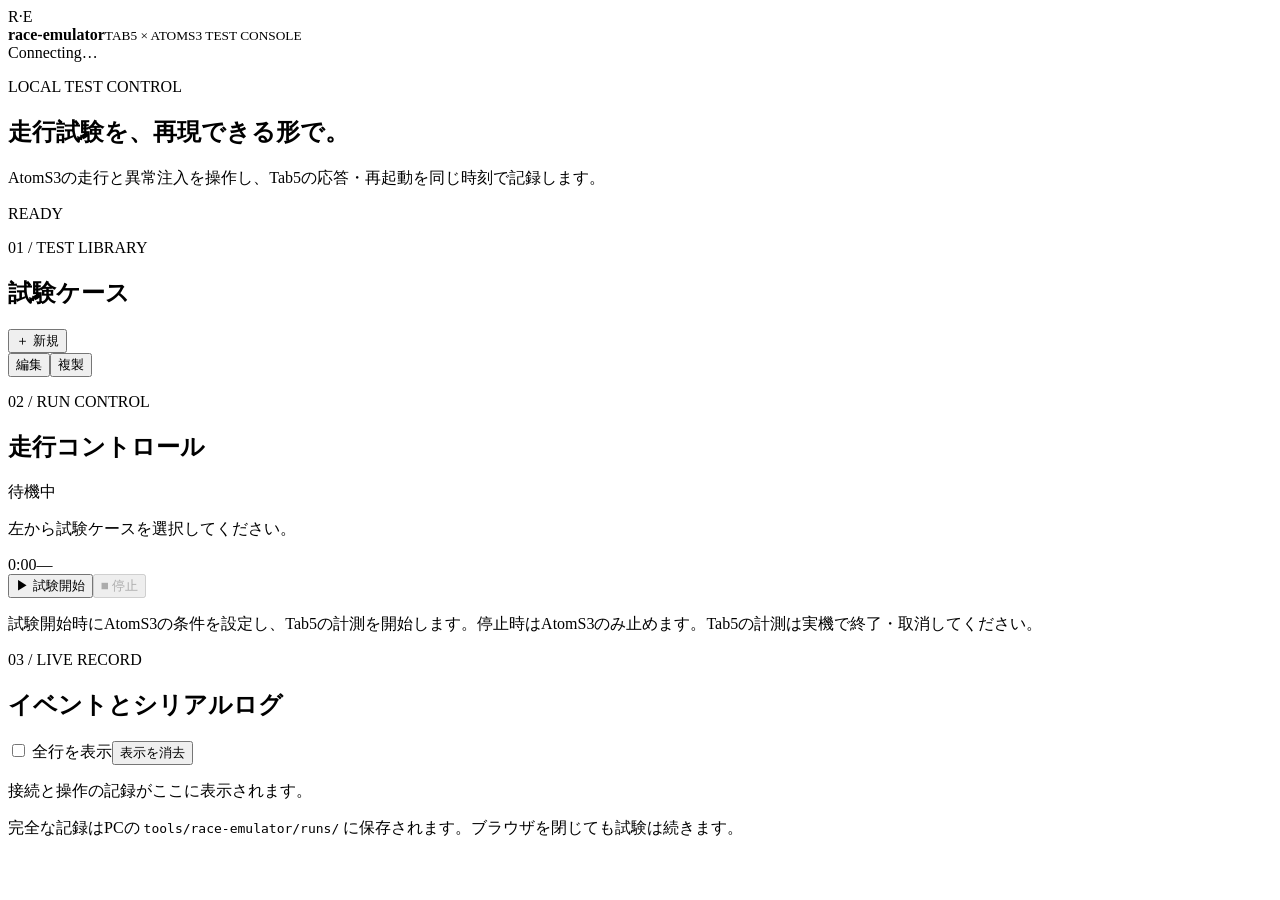
==== tools/race-emulator/static/index.html @ 35d3077c "Add browser-based race emulator test console" ====
<!doctype html>
<html lang="ja">
<head>
  <meta charset="utf-8">
  <meta name="viewport" content="width=device-width, initial-scale=1">
  <title>race-emulator</title>
  <link rel="stylesheet" href="/app.css">
</head>
<body>
  <header class="topbar">
    <div class="brand"><span class="brand-mark">R<span>·</span>E</span><div><strong>race-emulator</strong><small>TAB5 × ATOMS3 TEST CONSOLE</small></div></div>
    <div class="top-status"><span id="server-indicator" class="status-dot offline"></span><span id="server-label">Connecting…</span><span class="top-separator"></span><span id="clock"></span></div>
  </header>
  <main>
    <section class="intro">
      <div><p class="eyebrow">LOCAL TEST CONTROL</p><h1>走行試験を、再現できる形で。</h1><p>AtomS3の走行と異常注入を操作し、Tab5の応答・再起動を同じ時刻で記録します。</p></div>
      <div class="run-pill" id="run-pill"><span class="status-dot idle"></span><span>READY</span></div>
    </section>
    <section class="device-grid" aria-label="Devices">
      <article class="card device" id="atom-device"></article>
      <article class="card device" id="tab5-device"></article>
    </section>
    <div class="workspace-grid">
      <section class="card cases-panel">
        <div class="section-head"><div><p class="eyebrow">01 / TEST LIBRARY</p><h2>試験ケース</h2></div><button class="secondary small" id="new-case">＋ 新規</button></div>
        <div class="case-list" id="case-list"></div>
        <div class="case-actions"><button class="secondary" id="edit-case">編集</button><button class="secondary" id="duplicate-case">複製</button></div>
      </section>
      <section class="card run-panel">
        <div class="section-head"><div><p class="eyebrow">02 / RUN CONTROL</p><h2>走行コントロール</h2></div><span class="section-badge" id="run-state">待機中</span></div>
        <div class="selected-case" id="selected-case"><p>左から試験ケースを選択してください。</p></div>
        <div class="run-progress"><div class="progress-track"><span id="progress-fill"></span></div><div><span id="elapsed">0:00</span><span id="max-duration">—</span></div></div>
        <div class="run-actions"><button class="primary" id="start-run">▶ 試験開始</button><button class="danger" id="stop-run" disabled>■ 停止</button></div>
        <p class="run-note">試験開始時にAtomS3の条件を設定し、Tab5の計測を開始します。停止時はAtomS3のみ止めます。Tab5の計測は実機で終了・取消してください。</p>
        <div id="run-result" class="run-result" hidden></div>
      </section>
    </div>
    <section class="card event-panel">
      <div class="section-head"><div><p class="eyebrow">03 / LIVE RECORD</p><h2>イベントとシリアルログ</h2></div><div class="event-controls"><label><input id="all-lines" type="checkbox"> 全行を表示</label><button class="secondary small" id="clear-view">表示を消去</button></div></div>
      <div class="event-list" id="event-list"><p class="empty">接続と操作の記録がここに表示されます。</p></div>
      <p class="footnote">完全な記録はPCの <code>tools/race-emulator/runs/</code> に保存されます。ブラウザを閉じても試験は続きます。</p>
    </section>
  </main>
  <dialog id="case-dialog">
    <form id="case-form" method="dialog">
      <div class="dialog-head"><div><p class="eyebrow">TEST CASE EDITOR</p><h2 id="dialog-title">試験ケース</h2></div><button type="button" class="icon-button" id="close-dialog" aria-label="閉じる">×</button></div>
      <div class="form-grid">
        <label>識別子 <input name="id" required pattern="[a-z][a-z0-9-]{1,63}" placeholder="new-test-case"></label>
        <label>名前 <input name="name" required maxlength="100" placeholder="GPS 欠測試験"></label>
        <label class="wide">説明 <textarea name="description" rows="2" maxlength="500"></textarea></label>
        <label>コースID <input name="course_id" required placeholder="misato_loop"></label>
        <label>速度 km/h <input name="speed_kmh" type="number" min="1" max="60" step="0.1" required></label>
        <label>車輪外周 m <input name="wheel_circumference_m" type="number" min="0.1" max="10" step="0.001" required></label>
        <label>1回転あたりパルス <input name="pulses_per_revolution" type="number" min="1" max="100" step="1" required></label>
        <label>最大試験時間 秒 <input name="max_duration_s" type="number" min="1" max="86400" step="1" required></label>
      </div>
      <div class="action-head"><div><strong>時刻指定のGPS異常</strong><small>例: noise 5 / dropout 30000 / bias 20 -10</small></div><button class="secondary small" type="button" id="add-action">＋ 追加</button></div>
      <div id="action-list" class="action-list"></div>
      <p class="form-error" id="form-error" role="alert"></p>
      <div class="dialog-actions"><button class="secondary" type="button" id="delete-case">削除</button><span></span><button class="secondary" type="button" id="cancel-dialog">キャンセル</button><button class="primary" type="submit">保存</button></div>
    </form>
  </dialog>
  <div id="toast" role="status"></div>
  <script src="/app.js"></script>
</body>
</html>
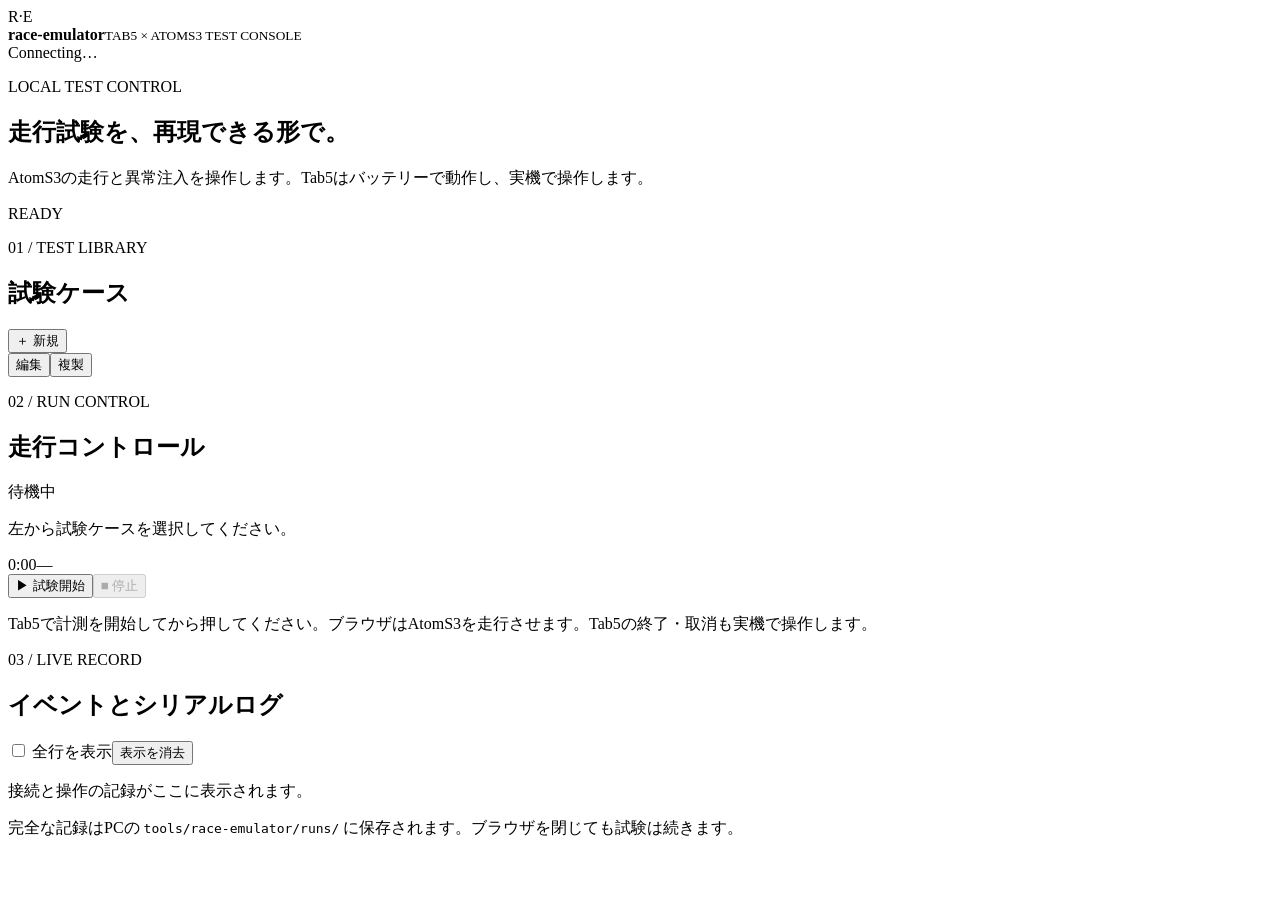
==== commit f6bb2f2f: "Support battery-powered Tab5 in race emulator" ====
--- a/tools/race-emulator/static/index.html
+++ b/tools/race-emulator/static/index.html
@@ -13,7 +13,7 @@
   </header>
   <main>
     <section class="intro">
-      <div><p class="eyebrow">LOCAL TEST CONTROL</p><h1>走行試験を、再現できる形で。</h1><p>AtomS3の走行と異常注入を操作し、Tab5の応答・再起動を同じ時刻で記録します。</p></div>
+      <div><p class="eyebrow">LOCAL TEST CONTROL</p><h1>走行試験を、再現できる形で。</h1><p id="intro-description">AtomS3の走行と異常注入を操作します。Tab5はバッテリーで動作し、実機で操作します。</p></div>
       <div class="run-pill" id="run-pill"><span class="status-dot idle"></span><span>READY</span></div>
     </section>
     <section class="device-grid" aria-label="Devices">
@@ -31,7 +31,7 @@
         <div class="selected-case" id="selected-case"><p>左から試験ケースを選択してください。</p></div>
         <div class="run-progress"><div class="progress-track"><span id="progress-fill"></span></div><div><span id="elapsed">0:00</span><span id="max-duration">—</span></div></div>
         <div class="run-actions"><button class="primary" id="start-run">▶ 試験開始</button><button class="danger" id="stop-run" disabled>■ 停止</button></div>
-        <p class="run-note">試験開始時にAtomS3の条件を設定し、Tab5の計測を開始します。停止時はAtomS3のみ止めます。Tab5の計測は実機で終了・取消してください。</p>
+        <p class="run-note" id="run-note">Tab5で計測を開始してから押してください。ブラウザはAtomS3を走行させます。Tab5の終了・取消も実機で操作します。</p>
         <div id="run-result" class="run-result" hidden></div>
       </section>
     </div>
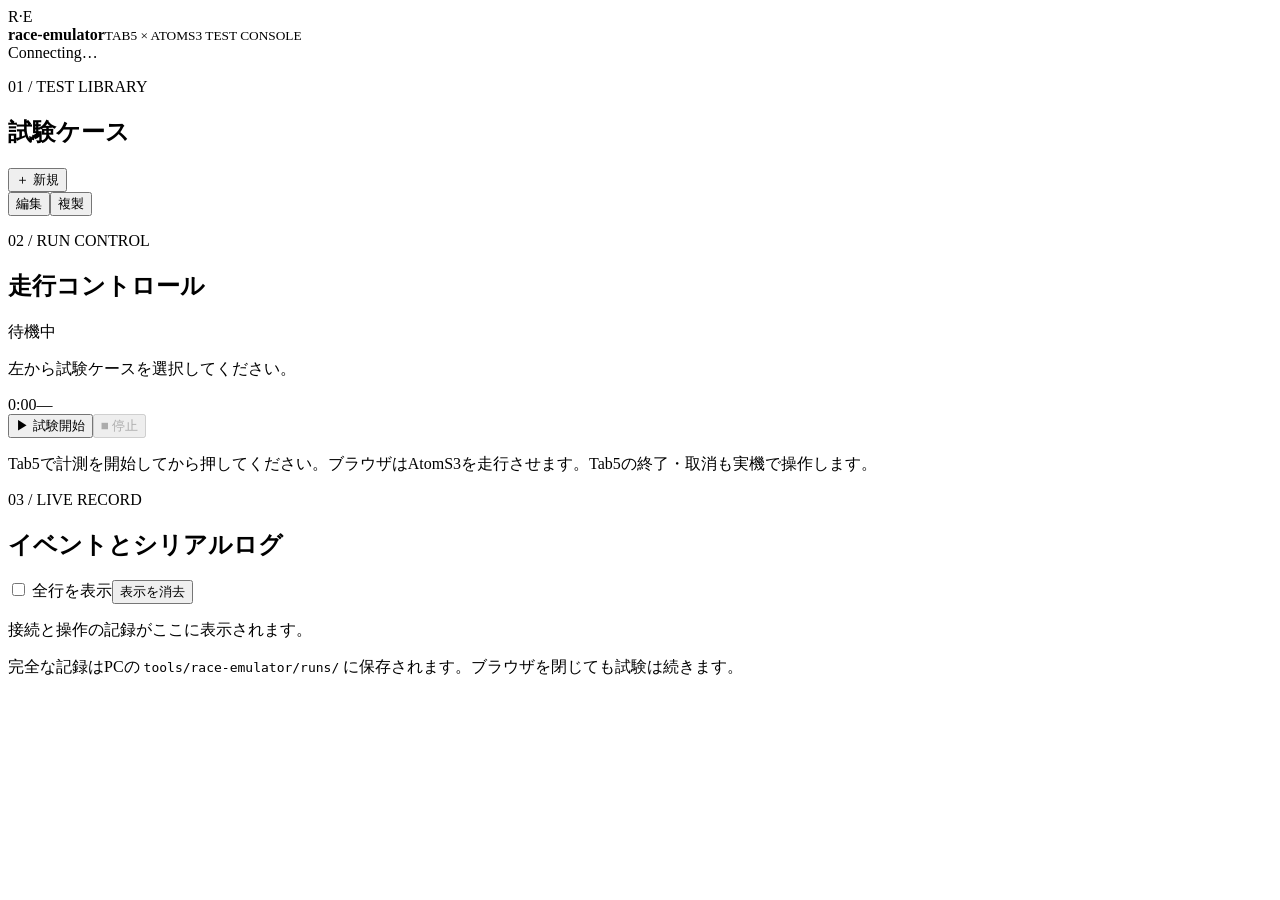
==== commit 5c738afc: "Remove race emulator intro banner" ====
--- a/tools/race-emulator/static/index.html
+++ b/tools/race-emulator/static/index.html
@@ -12,10 +12,6 @@
     <div class="top-status"><span id="server-indicator" class="status-dot offline"></span><span id="server-label">Connecting…</span><span class="top-separator"></span><span id="clock"></span></div>
   </header>
   <main>
-    <section class="intro">
-      <div><p class="eyebrow">LOCAL TEST CONTROL</p><h1>走行試験を、再現できる形で。</h1><p id="intro-description">AtomS3の走行と異常注入を操作します。Tab5はバッテリーで動作し、実機で操作します。</p></div>
-      <div class="run-pill" id="run-pill"><span class="status-dot idle"></span><span>READY</span></div>
-    </section>
     <section class="device-grid" aria-label="Devices">
       <article class="card device" id="atom-device"></article>
       <article class="card device" id="tab5-device"></article>
@@ -48,14 +44,29 @@
         <label>識別子 <input name="id" required pattern="[a-z][a-z0-9-]{1,63}" placeholder="new-test-case"></label>
         <label>名前 <input name="name" required maxlength="100" placeholder="GPS 欠測試験"></label>
         <label class="wide">説明 <textarea name="description" rows="2" maxlength="500"></textarea></label>
-        <label>コースID <input name="course_id" required placeholder="misato_loop"></label>
+        <label>コース <select name="course_id" required><option value="">コースを選択</option></select></label>
         <label>速度 km/h <input name="speed_kmh" type="number" min="1" max="60" step="0.1" required></label>
         <label>車輪外周 m <input name="wheel_circumference_m" type="number" min="0.1" max="10" step="0.001" required></label>
         <label>1回転あたりパルス <input name="pulses_per_revolution" type="number" min="1" max="100" step="1" required></label>
         <label>最大試験時間 秒 <input name="max_duration_s" type="number" min="1" max="86400" step="1" required></label>
       </div>
-      <div class="action-head"><div><strong>時刻指定のGPS異常</strong><small>例: noise 5 / dropout 30000 / bias 20 -10</small></div><button class="secondary small" type="button" id="add-action">＋ 追加</button></div>
+      <div class="action-head"><div><strong>時刻指定のGPS異常</strong><small>「開始 秒」はAtomS3の走行開始からの経過時間です。</small></div><button class="secondary small" type="button" id="add-action">＋ 追加</button></div>
       <div id="action-list" class="action-list"></div>
+      <div class="action-help">
+        <p><code>noise 5</code>：GPS座標に標準偏差約5 mのランダム誤差を継続して加えます。<code>noise 0</code>で解除します。</p>
+        <p><code>dropout 30000</code>：実行時から30秒間、GPSのNMEA文を送信しません。時間が経つと自動で復帰します。時間の単位はミリ秒です。</p>
+        <details>
+          <summary>その他のコマンドを見る</summary>
+          <ul>
+            <li><code>bias 20 -10</code>：座標を東へ20 m、南へ10 mずらし続けます。<code>bias 0 0</code>で解除。</li>
+            <li><code>spike 100 0</code>：次のNMEA文1件だけ座標を東へ100 m飛ばします。</li>
+            <li><code>invalid 30000</code>：30秒間、測位できていないことを示すNMEA文を送信します。</li>
+            <li><code>corrupt 10</code>：次のNMEA文10件のチェックサムを壊します。</li>
+            <li><code>seed 123</code>：ランダム誤差の再現に使う乱数の初期値を設定します。</li>
+          </ul>
+          <p>GPS異常を入れても、走行距離と車速パルスは進みます。</p>
+        </details>
+      </div>
       <p class="form-error" id="form-error" role="alert"></p>
       <div class="dialog-actions"><button class="secondary" type="button" id="delete-case">削除</button><span></span><button class="secondary" type="button" id="cancel-dialog">キャンセル</button><button class="primary" type="submit">保存</button></div>
     </form>
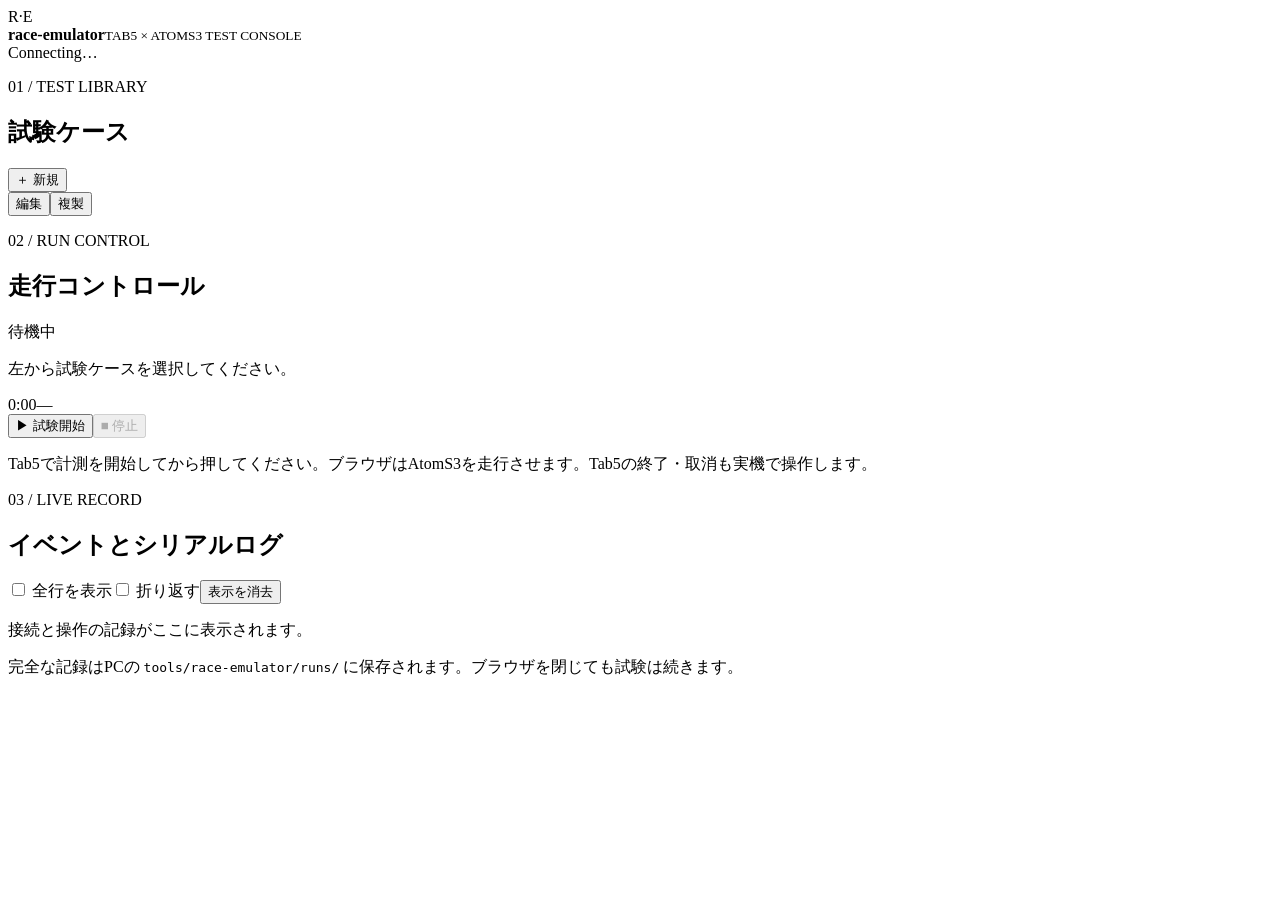
==== commit 58f3971b: "Add serial log wrapping toggle" ====
--- a/tools/race-emulator/static/index.html
+++ b/tools/race-emulator/static/index.html
@@ -32,7 +32,7 @@
       </section>
     </div>
     <section class="card event-panel">
-      <div class="section-head"><div><p class="eyebrow">03 / LIVE RECORD</p><h2>イベントとシリアルログ</h2></div><div class="event-controls"><label><input id="all-lines" type="checkbox"> 全行を表示</label><button class="secondary small" id="clear-view">表示を消去</button></div></div>
+      <div class="section-head"><div><p class="eyebrow">03 / LIVE RECORD</p><h2>イベントとシリアルログ</h2></div><div class="event-controls"><label><input id="all-lines" type="checkbox"> 全行を表示</label><label><input id="wrap-lines" type="checkbox"> 折り返す</label><button class="secondary small" id="clear-view">表示を消去</button></div></div>
       <div class="event-list" id="event-list"><p class="empty">接続と操作の記録がここに表示されます。</p></div>
       <p class="footnote">完全な記録はPCの <code>tools/race-emulator/runs/</code> に保存されます。ブラウザを閉じても試験は続きます。</p>
     </section>
